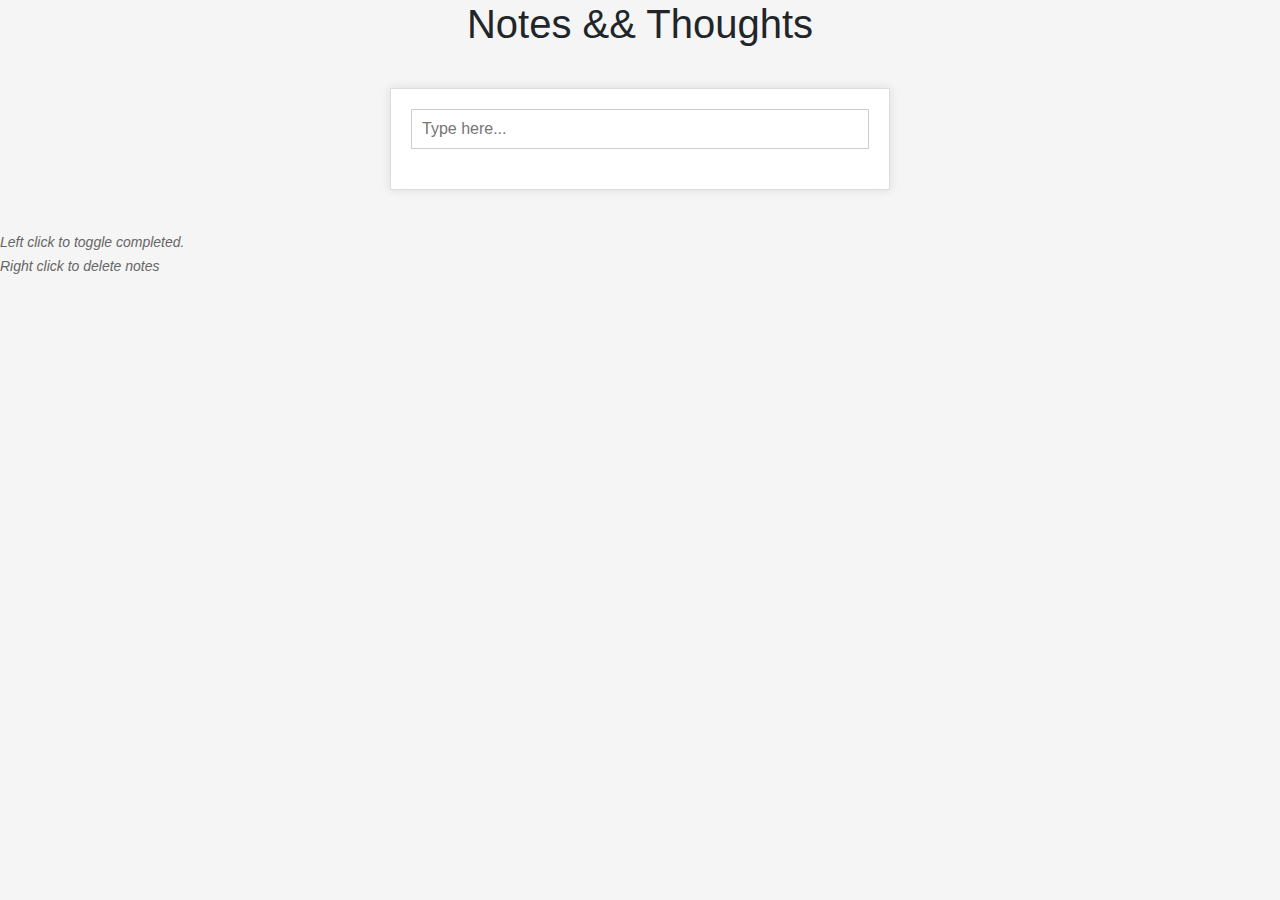
==== to-do/js.html @ 5c3a26f1 "css commited and gitignore" ====
<!DOCTYPE html>
<html lang="en">
<head>
    <meta charset="UTF-8">
    <meta http-equiv="X-UA-Compatible" content="IE=edge">
    <meta name="viewport" content="width=device-width, initial-scale=1.0">
    <title>Notes</title>
    <link rel="stylesheet" href="js.css">
</head>
<body>
    <h1>Notes && Thoughts</h1>
    <form id="form">
        <input type="text" placeholder="Type here..." id="thoughts" autocomplete="off">
        <ul class="notes"></ul>
    </form>
    <i>Left click to toggle completed.<br>
    Right click to delete notes</i>
    <script src="js.js"></script>
</body>
</html>
---- to-do/js.css ----
@import url('https://maxcdn.bootstrapcdn.com/bootstrap/4.0.0/css/bootstrap.min.css');

body {
  font-family: Arial, sans-serif;
  background-color: #f5f5f5;
}

h1 {
  text-align: center;
  margin-bottom: 20px;
}

form {
  max-width: 500px;
  margin: 40px auto;
  padding: 20px;
  background-color: #fff;
  border: 1px solid #ddd;
  box-shadow: 0 0 10px rgba(0, 0, 0, 0.1);
}

input[type="text"] {
  width: 100%;
  height: 40px;
  margin-bottom: 20px;
  padding: 10px;
  border: 1px solid #ccc;
}

.notes {
  list-style: none;
  padding: 0;
  margin: 0;
}

.notes li {
  padding: 10px;
  border-bottom: 1px solid #ccc;
}

.notes li:last-child {
  border-bottom: none;
}

i {
  font-size: 14px;
  color: #666;
}
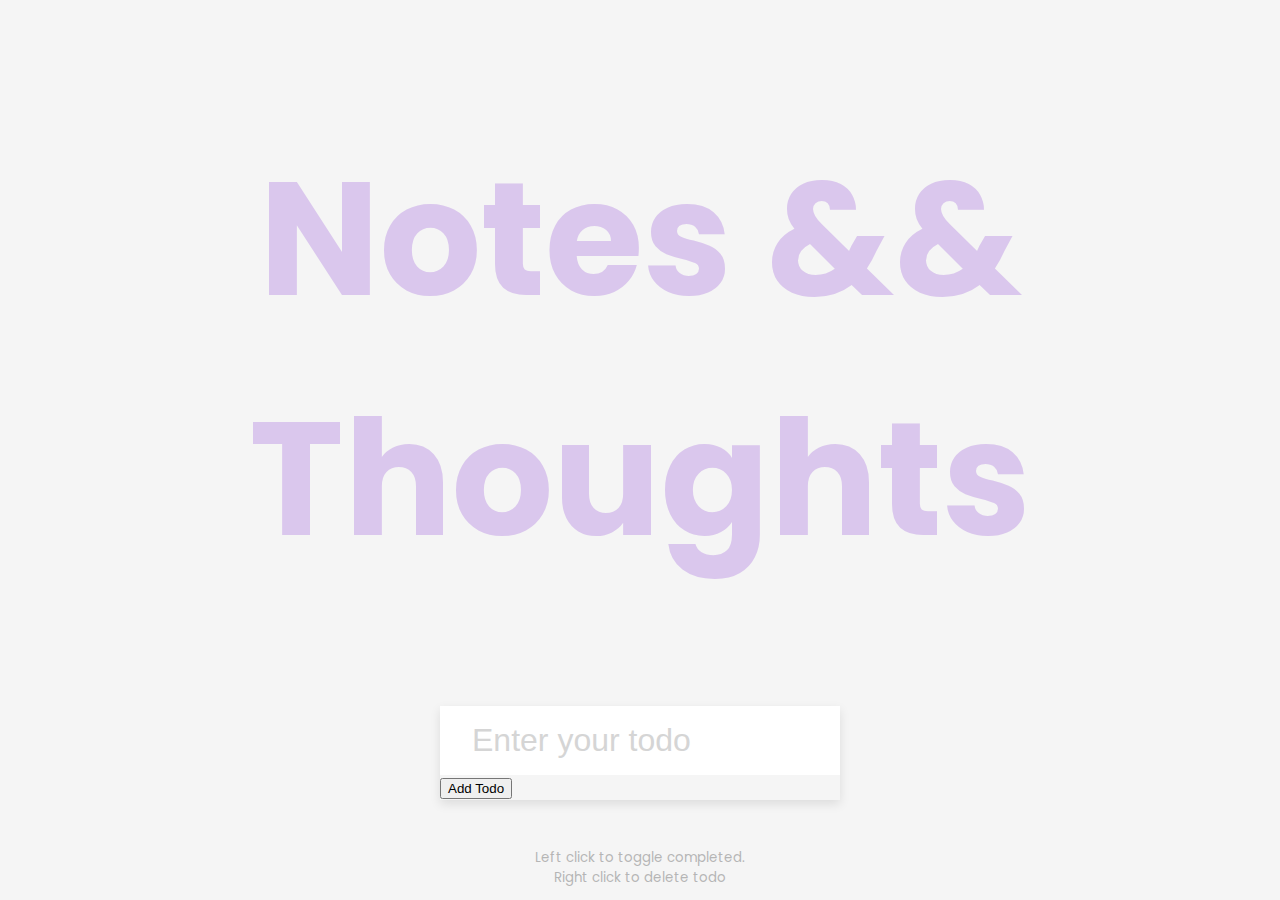
==== commit e0eab852: "notes and thoughts updated" ====
--- a/to-do/js.html
+++ b/to-do/js.html
@@ -1,20 +1,20 @@
 <!DOCTYPE html>
 <html lang="en">
 <head>
-    <meta charset="UTF-8">
-    <meta http-equiv="X-UA-Compatible" content="IE=edge">
-    <meta name="viewport" content="width=device-width, initial-scale=1.0">
-    <title>Notes</title>
-    <link rel="stylesheet" href="js.css">
+  <meta charset="UTF-8">
+  <meta name="viewport" content="width=device-width, initial-scale=1.0">
+  <link rel="stylesheet" href="js.css">
+  <title>Application</title>
 </head>
 <body>
-    <h1>Notes && Thoughts</h1>
-    <form id="form">
-        <input type="text" placeholder="Type here..." id="thoughts" autocomplete="off">
-        <ul class="notes"></ul>
-    </form>
-    <i>Left click to toggle completed.<br>
-    Right click to delete notes</i>
-    <script src="js.js"></script>
+  <h1>Notes && Thoughts</h1>
+  <form id="form">
+    <input type="text" class="input" id="input" placeholder="Enter your todo" autocomplete="off">
+    <button type="submit">Add Todo</button>
+    <ul class="todos" id="todos"></ul>
+  </form>
+  <small>Left click to toggle completed. <br> Right click to delete todo</small>
+
+  <script src="js.js"></script>
 </body>
-</html>+</html>
--- a/to-do/js.css
+++ b/to-do/js.css
@@ -1,49 +1,73 @@
 
-@import url('https://maxcdn.bootstrapcdn.com/bootstrap/4.0.0/css/bootstrap.min.css');
+@import url('https://fonts.googleapis.com/css2?family=Poppins:wght@200;400&display=swap');
+
+* {
+  box-sizing: border-box;
+}
 
 body {
-  font-family: Arial, sans-serif;
   background-color: #f5f5f5;
+  color: #444;
+  font-family: 'Poppins', sans-serif;
+  display: flex;
+  flex-direction: column;
+  align-items: center;
+  justify-content: center;
+  height: 100vh;
+  margin: 0;
 }
 
 h1 {
+  color: rgb(179, 131, 226);
+  font-size: 10rem;
   text-align: center;
-  margin-bottom: 20px;
+  opacity: 0.4;
 }
 
 form {
-  max-width: 500px;
-  margin: 40px auto;
-  padding: 20px;
-  background-color: #fff;
-  border: 1px solid #ddd;
-  box-shadow: 0 0 10px rgba(0, 0, 0, 0.1);
+  box-shadow: 0 4px 10px rgba(0, 0, 0, 0.1);
+  max-width: 100%;
+  width: 400px;
 }
 
-input[type="text"] {
+.input {
+  border: none;
+  color: #444;
+  font-size: 2rem;
+  padding: 1rem 2rem;
+  display: block;
   width: 100%;
-  height: 40px;
-  margin-bottom: 20px;
-  padding: 10px;
-  border: 1px solid #ccc;
 }
 
-.notes {
-  list-style: none;
+.input::placeholder {
+  color: #d5d5d5;
+}
+
+.input:focus {
+  outline-color: rgb(179, 131, 226);
+}
+
+.todos {
+  background-color: #fff;
   padding: 0;
   margin: 0;
+  list-style-type: none;
 }
 
-.notes li {
-  padding: 10px;
-  border-bottom: 1px solid #ccc;
+.todos li {
+  border-top: 1px solid #e5e5e5;
+  cursor: pointer;
+  font-size: 1.5rem;
+  padding: 1rem 2rem;
 }
 
-.notes li:last-child {
-  border-bottom: none;
+.todos li.completed {
+  color: #b6b6b6;
+  text-decoration: line-through;
 }
 
-i {
-  font-size: 14px;
-  color: #666;
-}+small {
+  color: #b5b5b5;
+  margin-top: 3rem;
+  text-align: center;
+}
